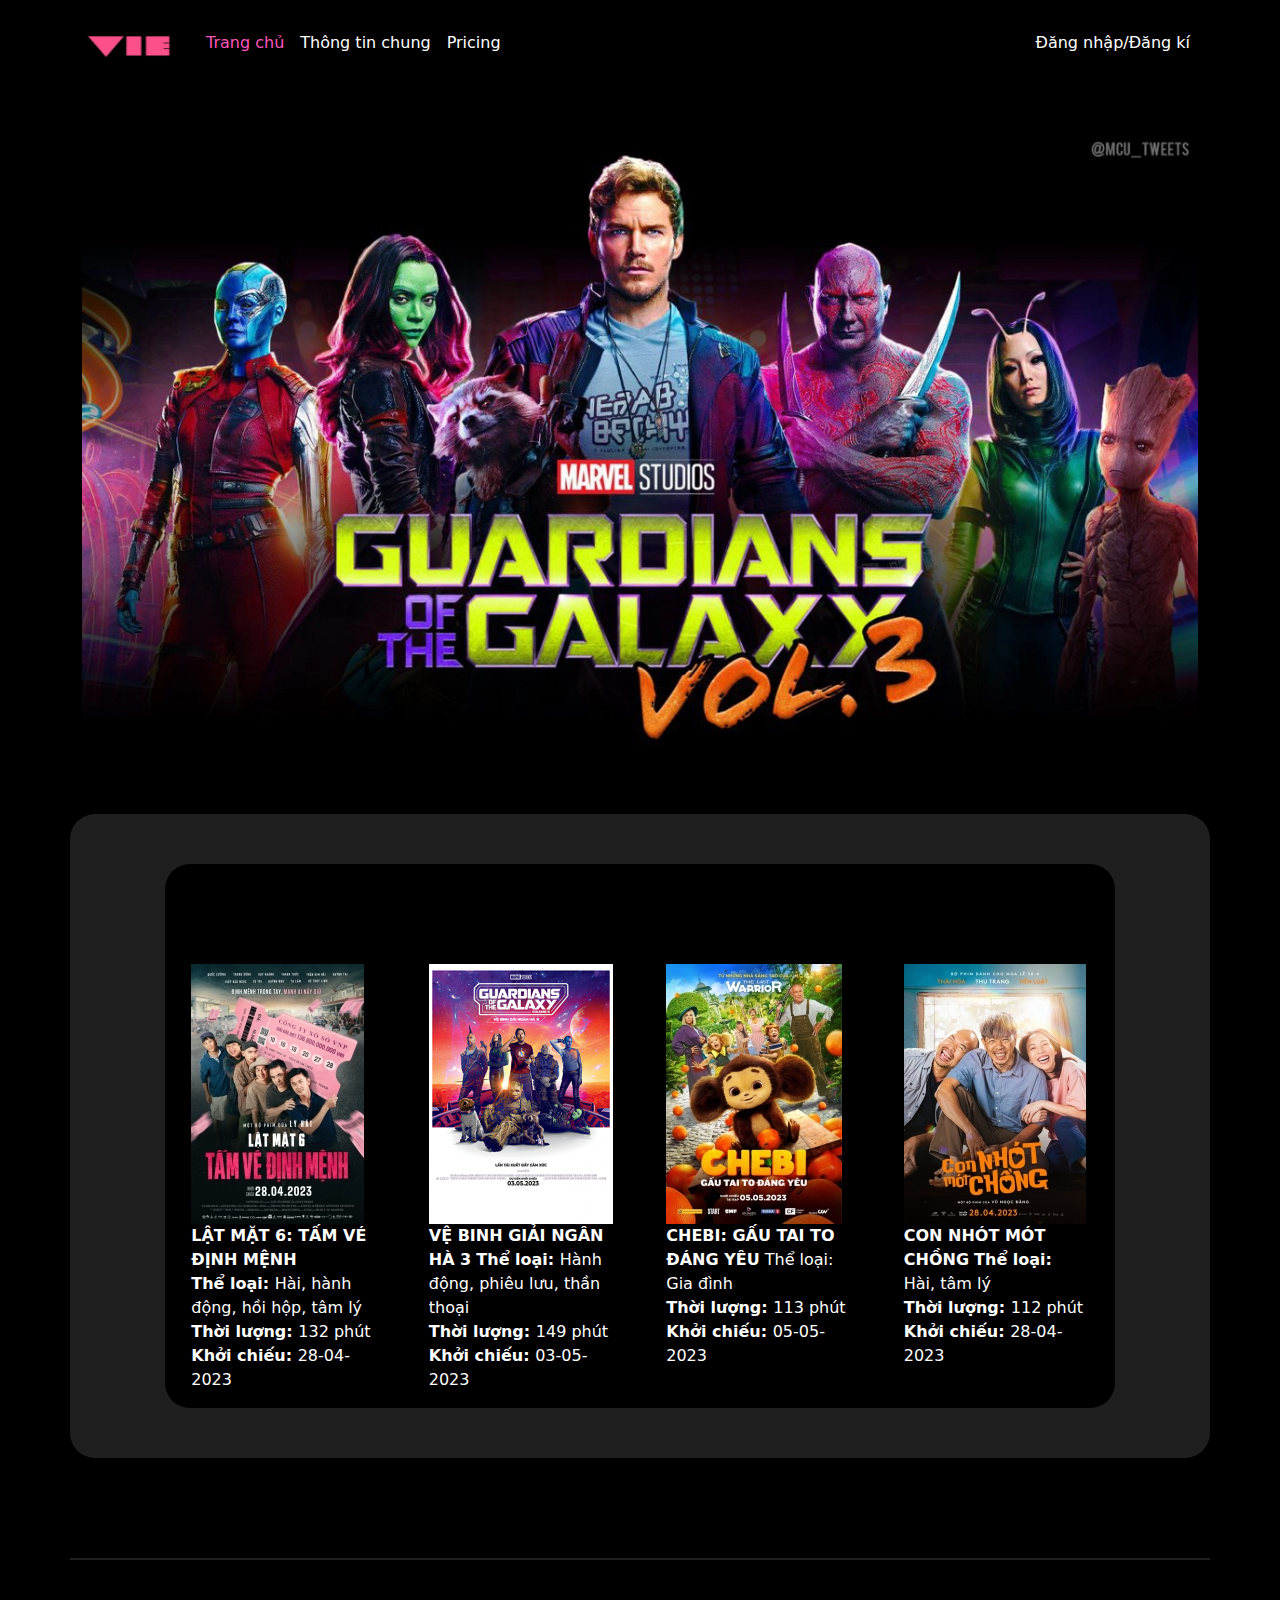
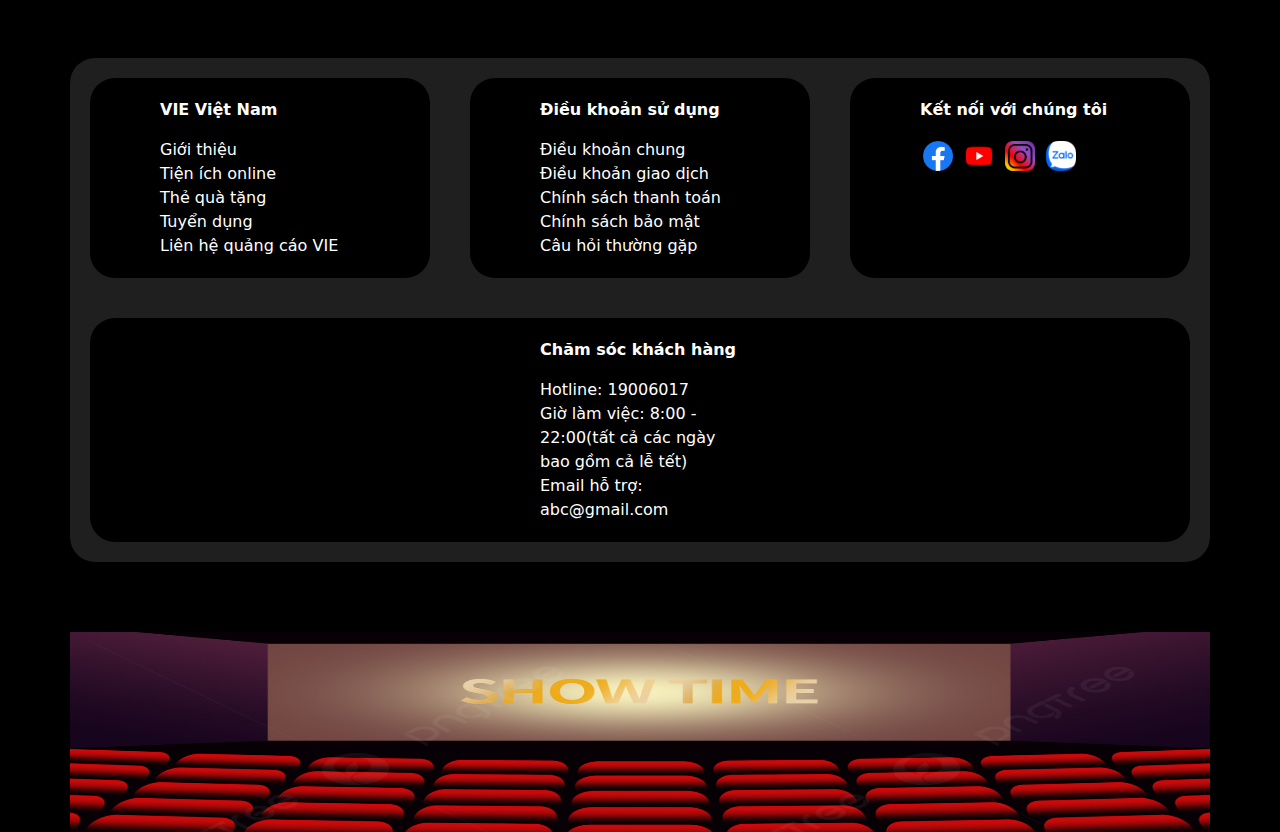
==== index.html @ 91fdf3ad "upcode" ====
<!DOCTYPE html>
<html lang="en">
<head>
    <meta charset="UTF-8">
    <meta http-equiv="X-UA-Compatible" content="IE=edge">
    <meta name="viewport" content="width=device-width, initial-scale=1.0">
    <title>Trang chủ</title>
    <link rel="stylesheet" type="text/css" href="style.css">
    <link rel="stylesheet" type="text/css" href="bootstrap/css/bootstrap.css">
    <!-- <link rel="stylesheet" href="https://use.fontawesome.com/releases/v5.15.4/css/all.css"> -->
</head>
<body>
    <div class="father" style="background-color: rgb(0, 0, 0);">
        <div class="container">
            <nav class="navbar navbar-expand-lg navbar-dark" style="background-color: black;">
                <a class="navbar-brand" href="./index.html"><img src="./ảnh/logo2.png" alt="" width="100" height="60"></a>
              
                <button class="navbar-toggler" type="button" data-toggle="collapse" data-target="#navbarNav" aria-controls="navbarNav" aria-expanded="false" aria-label="Toggle navigation">
                  <span class="navbar-toggler-icon"></span>
                </button>
              
                <div class="collapse navbar-collapse justify-content-between" id="navbarNav">
                    <div class="navbar-nav nav-c1">
                        <a class="nav-item nav-link ac" href="./index.html">Trang chủ</a>
                        <a class="nav-item nav-link" href="./thong_tin.html">Thông tin chung</a>
                        <a class="nav-item nav-link" href="#">Pricing</a>
                    </div>
                    <div class="navbar-nav">
                        <a class="nav-item nav-link" href="./login.html">Đăng nhập/Đăng kí</a>
                    </div>
                </div>
            </nav>
            <style>
                .navbar-nav a{
                    color: white;
                }
                .navbar-nav a:hover:not(.active){
                    color: #ff55bb;
                }
                .navbar-nav .ac{
                    color: #ff55bb;
                }
            </style>

            <div class="row" style="height: 50px;"></div>

            <div class="row" style="border-radius: 20px; background-color: black;">
                <img src=".\ảnh\background.png" alt="" style="height: 400; width: 600;">
            </div>

            <div class="row" style="height: 50px;"></div>
            <div class="row d-flex justify-content-around" style="background-color: rgb(31, 31, 31); border-radius: 25px;">
                <div class="col-10" >
                    <div class="row" style="background-color: black; border-radius: 25px; margin-top: 50px; margin-bottom: 50px;">
                        <div class="col d-flex justify-content-center" style="margin-top: 50px;">
                            <div class="c2" style="margin-top: 50px;">
                                <a href=".\Dat_ve.html" class="test"><img src=".\ảnh\1.png" alt=""></a>
                                <div class="c2-1 text-white">
                                    <p>
                                        <b>LẬT MẶT 6: TẤM VÉ ĐỊNH MỆNH</b><br>
                                        <b>Thể loại: </b>Hài, hành động, hồi hộp, tâm lý<br>
                                        <b>Thời lượng: </b>132 phút<br>
                                        <b>Khởi chiếu: </b>28-04-2023
                                    </p>
                                </div>
                            </div>
                        </div>
                        <div class="col d-flex justify-content-center" style="margin-top: 50px;">
                            <div class="c2" style="margin-top: 50px;">
                                <a href="" class="test"><img src=".\ảnh\2.png" alt=""></a>
                                <div class="c2-1 text-white">
                                    <p>
                                        <b>VỆ BINH GIẢI NGÂN HÀ 3</b>
                                        <b>Thể loại: </b>Hành động, phiêu lưu, thần thoại<br>
                                        <b>Thời lượng: </b>149 phút<br>
                                        <b>Khởi chiếu: </b>03-05-2023
                                    </p>
                                </div>
                            </div>
                        </div>
                        <div class="col d-flex justify-content-center" style="margin-top: 50px;">
                            <div class="c2" style="margin-top: 50px;">
                                <a href="" class="test"><img src=".\ảnh\3.png" alt=""></a>
                                <div class="c2-1 text-white">
                                    <p>
                                        <b>CHEBI: GẤU TAI TO ĐÁNG YÊU</b>
                                        <b<b>Thể loại: </b>Gia đình<br>
                                        <b>Thời lượng: </b> 113 phút<br>
                                        <b>Khởi chiếu: </b> 05-05-2023
                                    </p>
                                </div>
                            </div>
                        </div>
                        <div class="col d-flex justify-content-center" style="margin-top: 50px;">
                            <div class="c2" style="margin-top: 50px;">
                                <a href="" class="test"><img src=".\ảnh\4.png" alt=""></a>
                                <div class="c2-1 text-white">
                                    <p>
                                        <b>CON NHÓT MÓT CHỒNG</b>
                                        <b>Thể loại: </b>Hài, tâm lý<br>
                                        <b>Thời lượng: </b>112 phút<br>
                                        <b>Khởi chiếu: </b>28-04-2023
                                    </p>
                                </div>
                            </div>
                        </div>
                    </div>
                </div>
            </div>

            <div class="row" style="height: 100px;"></div>
            <div class="row" style="height: 100px; border-top: 2px solid rgb(31, 31, 31);"></div>

            <div class="row bottom text-white" style="background-color: rgb(31, 31, 31); border-radius: 25px;">
                <div class="col bottom-c1 text-white d-flex justify-content-center" style="background-color: black; margin: 20px; border-radius: 25px;">
                    <div style="margin: 20px; width: 200px;">
                        <div class="bt-c1-1"><p><b>VIE Việt Nam</b></p></div>
                        <div class="bt-c1-1"><a class=" text-white" href="">Giới thiệu</a></div>
                        <div class="bt-c1-1"><a class=" text-white" href="">Tiện ích online</a></div>
                        <div class="bt-c1-1"><a class=" text-white" href="">Thẻ quà tặng</a></div>
                        <div class="bt-c1-1"><a class=" text-white" href="">Tuyển dụng</a></div>
                        <div class="bt-c1-1"><a class=" text-white" href="">Liên hệ quảng cáo VIE</a></div>
                    </div>
                </div>
                <div class="col bottom-c1 text-white d-flex justify-content-center" style="background-color: black; margin: 20px; border-radius: 25px;">
                    <div style="margin: 20px; width: 200px;">
                        <div class="bt-c1-1"><p><b>Điều khoản sử dụng</b></p></div>
                        <div class="bt-c1-1"><a class=" text-white" href="">Điều khoản chung</a></div>
                        <div class="bt-c1-1"><a class=" text-white" href="">Điều khoản giao dịch</a></div>
                        <div class="bt-c1-1"><a class=" text-white" href="">Chính sách thanh toán</a></div>
                        <div class="bt-c1-1"><a class=" text-white" href="">Chính sách bảo mật</a></div>
                        <div class="bt-c1-1"><a class=" text-white" href="">Câu hỏi thường gặp</a></div>
                    </div>
                </div>
                <div class="col bottom-c1 text-white d-flex justify-content-center" style="background-color: black; margin: 20px; border-radius: 25px;">
                    <div style="margin: 20px; width: 200px;">
                        <div class="bt-c1-1"><p><b>Kết nối với chúng tôi</b></p></div>
                        <div class="test">
                            <a href=""><img src=".\ảnh\fb.png" alt="" style="width: 30px; margin: 3px;"></a>
                            <a href=""><img src=".\ảnh\yt.png" alt="" style="width: 30px; margin: 3px;"></a>
                            <a href=""><img src=".\ảnh\ig.png" alt="" style="width: 30px; margin: 3px;"></a>
                            <a href=""><img src=".\ảnh\zl.png" alt="" style="width: 30px; margin: 3px;"></a>
                        </div>
                    </div>
                </div>
                <div class="col bottom-c1 text-white d-flex justify-content-center" style="background-color: black; margin: 20px; border-radius: 25px;">
                    <div style="margin: 20px; width: 200px;">
                        <div class="bt-c1-1"><p><b>Chăm sóc khách hàng</b></p></div>
                        <div class="bt-c1-1">Hotline: 19006017</div>
                        <div class="bt-c1-1">Giờ làm việc: 8:00 - 22:00(tất cả các ngày bao gồm cả lễ tết)</div>
                        <div class="bt-c1-1">Email hỗ trợ: abc@gmail.com</div>
                    </div>
                </div>
            </div>
            <div class="row" style="height: 50px;"></div>
            <div class="row tail"></div>
        </div>
    </div>
    <script src="./file1.js"></script>
    <script type="text/javascript" src="bootstrap/js/bootstrap.js"></script>
</body>
</html>
---- style.css ----
.header1{
    width: 100%;
    height: 50px;
    display: flex;
    justify-content: space-between;
    background-color: black;
}
.logo{
    width: 100%;
    height: 50px;
    display: flex;
}
.logo a img{
    height: 40px;
    width: 70px;
    margin-left: 30px;
}
.header1 .layout-right {
    width: 50%;
    margin-top: 10px;
    font-size: 13px;
    display: flex;
    
}
@media only screen and (min-width: 740px) and (max-width: 1023px) {
    .header1 .layout-right {
        float: right;
        font-size: 13px;
        display: flex;
        
    }
}
@media only screen and (max-width: 739px) {
    .header1 .layout-right {
        margin-left: 30px;
        font-size: 13px;
        display: flex;
        
    }
}
.header1 .layout-right a{
    text-decoration: none;
    color: white;
}
.header1 .layout-right a:hover{
    color: rgb(104, 104, 104);
}
.header1 .layout-right .element1{
    margin-right: 20px;
    display: flex;
}
@media only screen and (max-width: 739px) {
    .header1 .layout-right .element1 .el-2{
        margin-top: 2px;
    }
}

@media only screen and (max-width: 739px) {
    .header1 .layout-right .element1 button{
        width: 60px;
        margin-left: 5px;
        font-size: 70%;
    }
}
.header1 .layout-right .element2{
    width: 130px;
    margin: 5px;
    font-size: 90%;
}
@media only screen and (max-width: 739px) {
    .header1 .layout-right .element2{
        width: 100px;
        margin: 5px;
        font-size: 70%;
    }
}
.header1 .layout-right .element1 .el-1{
    display: flex;
    width: 175px;
    height: 25px;
}
@media only screen and (min-width: 740px) and (max-width: 1023px) {
    .header1 .layout-right .element1 .el-1{
        display: flex;
        width: 150px;
        height: 25px;
        margin-right: 5px;
        justify-content: right;
    }
}
@media only screen and (max-width: 739px) {
    .header1 .layout-right .element1 .el-1{
        display: flex;
        width: 100px;
        height: 25px;
        margin-left: 40px;
        justify-content: right;
    }
}

/* .layout{
    height: 700px;
    background-image: url(".\\ảnh\\background.png");
    background-size: 100% 100%;
    background-repeat: no-repeat;
}
@media only screen and (min-width: 925px) and (max-width: 1023px) {
    .layout {
        height: 600px;
        background-image: url(".\\ảnh\\background.png");
        background-size: 100% 100%;
        background-repeat: no-repeat;
    }
}
@media only screen and (min-width: 850px) and (max-width: 924px) {
    .layout {
        height: 500px;
        background-image: url(".\\ảnh\\background.png");
        background-size: 100% 100%;
        background-repeat: no-repeat;
    }
}
@media only screen and (min-width: 740px) and (max-width: 849px) {
    .layout {
        height: 420px;
        background-image: url(".\\ảnh\\background.png");
        background-size: 100% 100%;
        background-repeat: no-repeat;
    }
}
@media only screen and (max-width: 739px) {
    .layout {
        height: 300px;
        background-image: url(".\\ảnh\\background.png");
        background-size: 100% 100%;
        background-repeat: no-repeat;
    }
  } */


.col{
    display: flex;
}
.col .c2{
    width: 185px;
}

.bottom{
    margin-bottom: 20px;
}
.bottom-c1{
    display: inline;
}
.bottom-c1 a{
    text-decoration: none;
    color: black;
}
.bottom-c1 ul{
    list-style: none;
    display: flex;
    float: left;
}

.tail{
    height: 200px;
    background-image: url(".\\ảnh\\bt.jpg");
    background-size: 100% 100%;
    background-repeat: no-repeat;
}
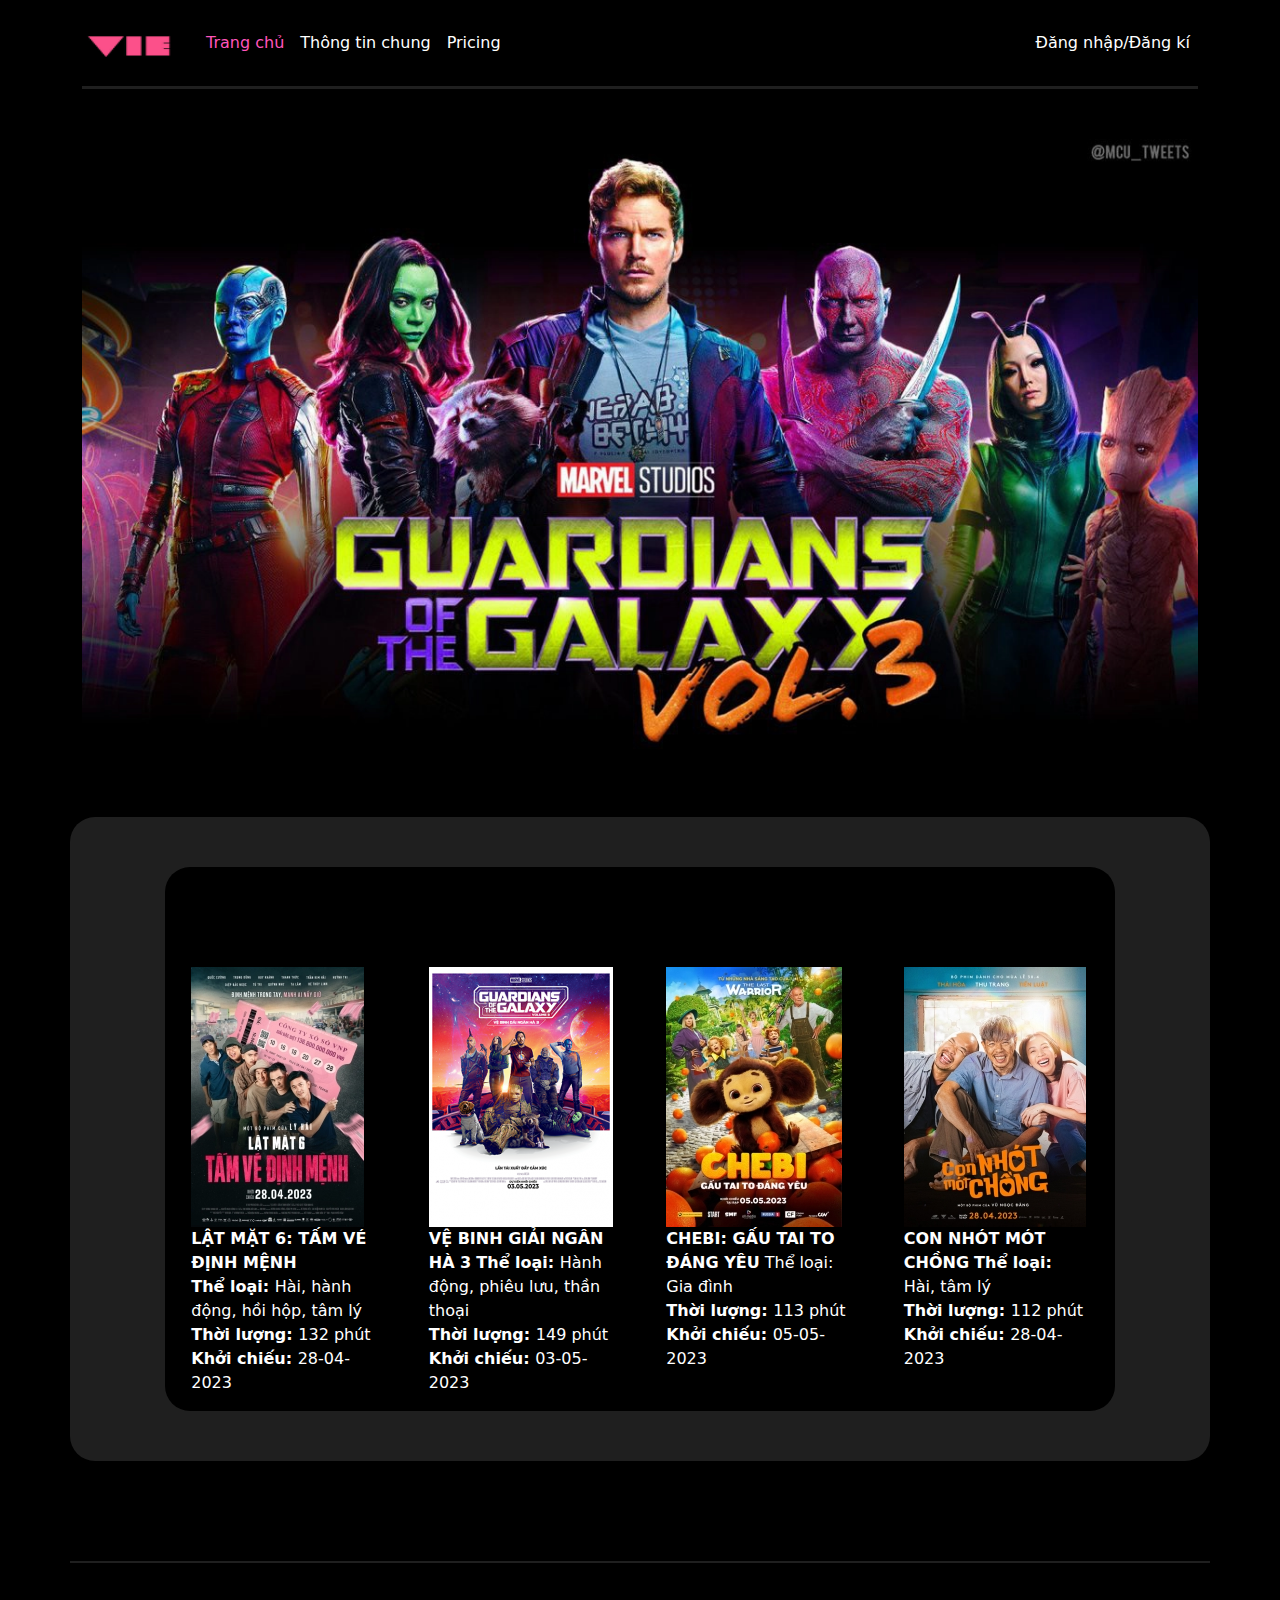
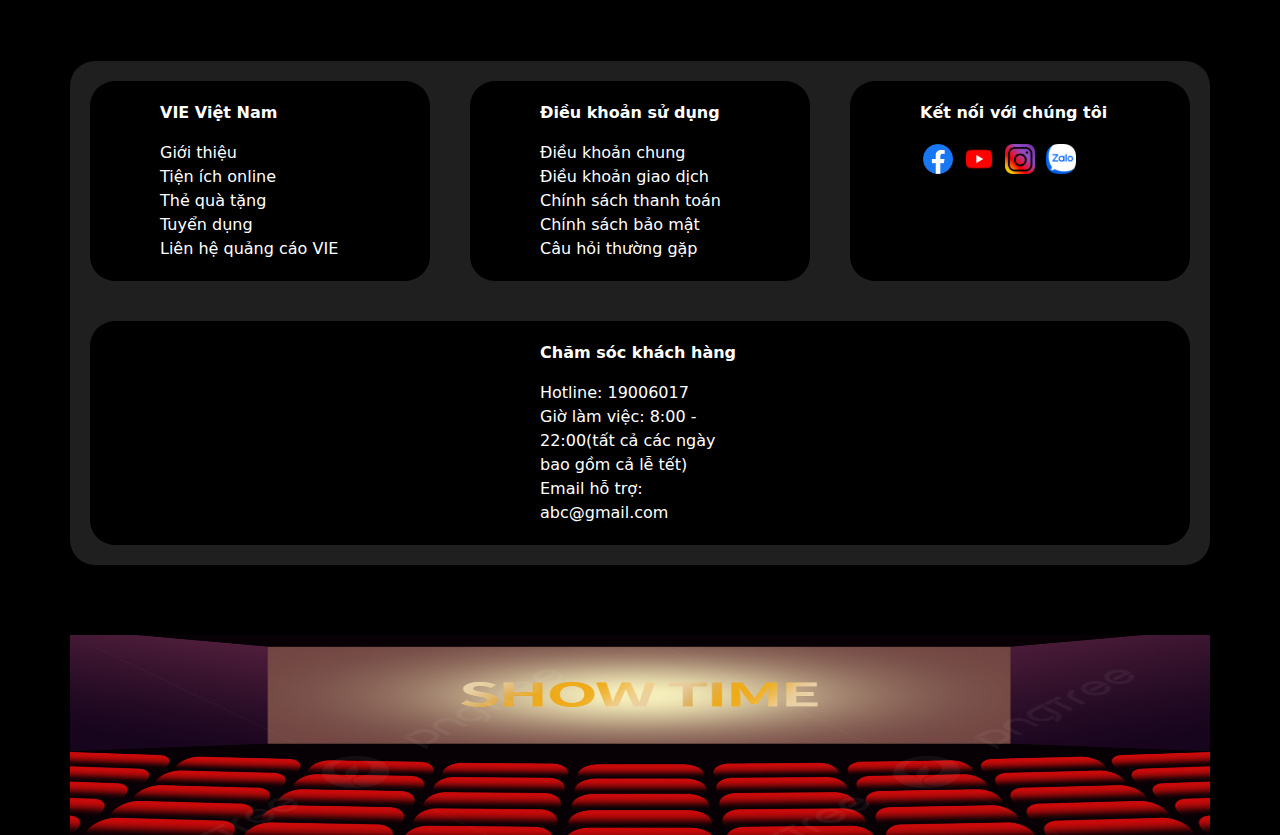
==== commit cf4afc43: "update 1 thang 6" ====
--- a/index.html
+++ b/index.html
@@ -12,7 +12,7 @@
 <body>
     <div class="father" style="background-color: rgb(0, 0, 0);">
         <div class="container">
-            <nav class="navbar navbar-expand-lg navbar-dark" style="background-color: black;">
+            <nav class="navbar navbar-expand-lg navbar-dark" style="background-color: black; border-bottom: 3px solid rgb(31, 31, 31);">
                 <a class="navbar-brand" href="./index.html"><img src="./ảnh/logo2.png" alt="" width="100" height="60"></a>
               
                 <button class="navbar-toggler" type="button" data-toggle="collapse" data-target="#navbarNav" aria-controls="navbarNav" aria-expanded="false" aria-label="Toggle navigation">
